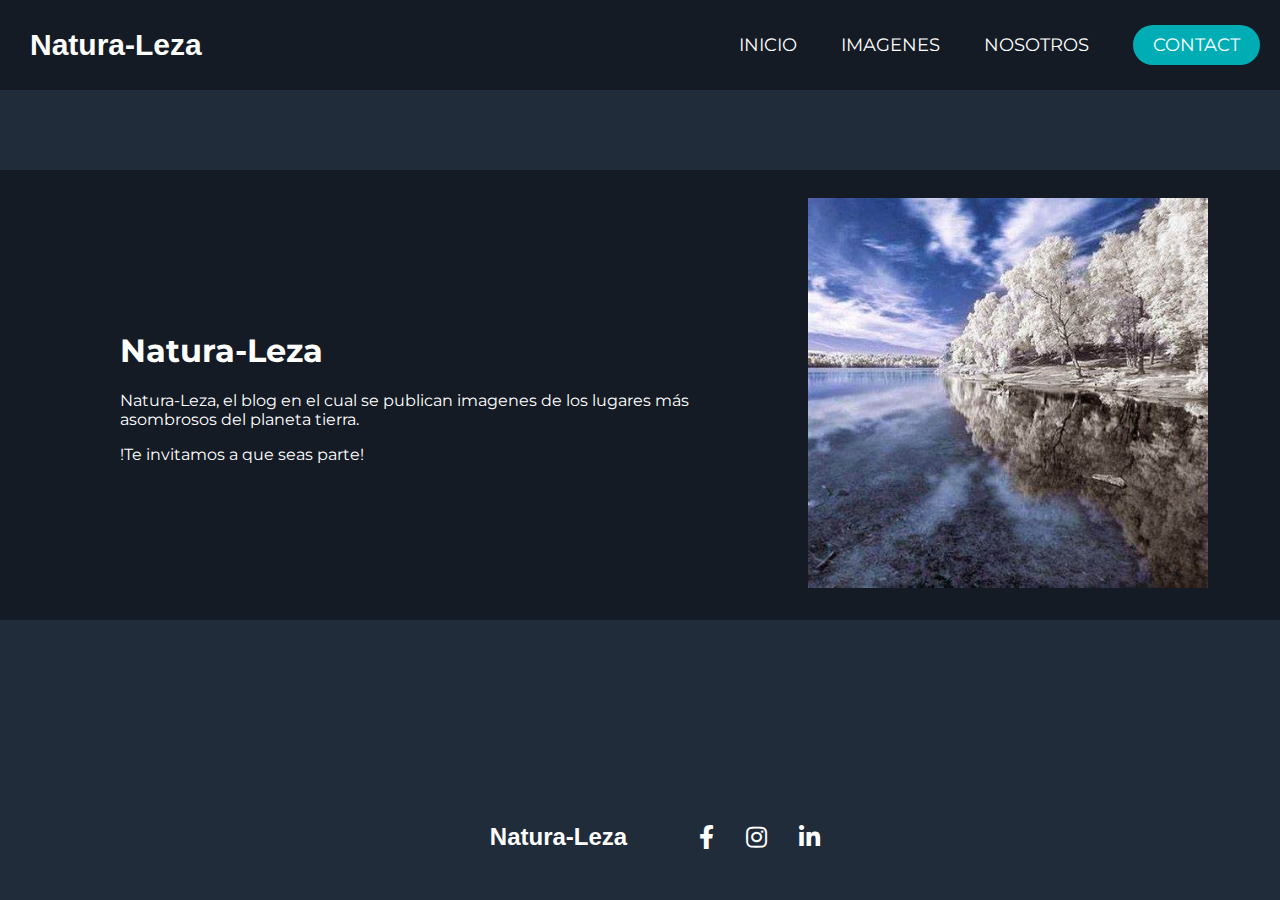
==== index.html @ 6285d3cc "Proyecto Personal primer guardado" ====
<!DOCTYPE html>
<html lang="en">
<head>
    <meta charset="UTF-8">
    <meta http-equiv="X-UA-Compatible" content="IE=edge">
    <meta name="viewport" content="width=device-width, initial-scale=1.0">
    <title>Document</title>
    <link rel="stylesheet" href="index.css">
    <link
      rel="stylesheet"
      href="https://cdnjs.cloudflare.com/ajax/libs/font-awesome/5.15.2/css/all.min.css"
    />
</head>
<body>
    <header>
        <nav class="main-nav">
          <input type="checkbox" id="check" />
          <label for="check" class="menu-btn">
            <i class="fas fa-bars"></i>
          </label>
          <a href="index.html" class="logo"> Natura-Leza </a>
          <ul class="navlinks">
            <li><a href="#">INICIO</a></li>
            <li><a href="#">IMAGENES</a></li>
            <li><a href="#">NOSOTROS</a></li>
            <li><a href="#" class="contact">Contact</a></li>
          </ul>
        </nav>
      </header>

      <main class="main">
          
         <div class="contenedor-p">
           <h1>Natura-Leza</h1>
           <p>Natura-Leza, el blog en el cual se publican imagenes de los lugares más asombrosos del planeta tierra.
           <p>!Te invitamos a que seas parte!</p> 
           </p>
          </div>
          <div class="contenedor-img">
            <img src="./img/img1.jpg" alt="imagen" class="img">
           </div>
      </main>

      <footer>
        <nav class="main-nav-footer">
          <a href="index.html" class="logo-footer"> Natura-Leza </a>
          <ul class="navlinks-footer">
            <li><a href="#"><i class="fab fa-facebook-f"></i></a></li>
            <li><a href="#"><i class="fab fa-instagram"></i></a></li>
            <li><a href="#"><i class="fab fa-linkedin-in"></i></a></li>
          </ul>
        </nav>
      </footer>
</body>
</html>
---- index.css ----
@import url("https://fonts.googleapis.com/css2?family=Montserrat:wght@500&display=swap");

@font-face {
  font-family: AstroSpace;
  src: url(/fonts/AstroSpace.ttf);
}

body {
  margin: 0;
  padding: 0;
  font-family: "Montserrat", sans-serif;
  background-color: #212c3b;
}

header {
  background-color: #141b25;
}

.main-nav {
  height: 90px;
}

.logo {
  color: white;
  line-height: 90px;
  font-size: 30px;
  font-weight: bold;
  text-decoration: none;
  margin-left: 30px;
  font-family: "AstroSpace", sans-serif;
}

.navlinks {
  list-style: none;
  float: right;
  line-height: 90px;
  margin: 0;
  padding: 0;
}

.navlinks li {
  display: inline-block;
  margin: 0px 20px;
}

.navlinks li a {
  color: white;
  text-decoration: none;
  font-size: 18px;
  transition: all 0.3s linear 0s;
  text-transform: uppercase;
}

.navlinks li a:hover {
  color: #7ebcb9;
  padding-bottom: 7px;
  border-bottom: 2px solid #7ebcb9;
}

li a.contact {
  background-color: #00adb5;
  padding: 9px 20px;
  border-radius: 50px;
  transition: all 0.3s ease 0s;
  border-bottom: none;
}

li a.contact:hover {
  background-color: #047e85;
  color: white;
  border-bottom: none;
}

#check {
  display: none;
}

.menu-btn {
  font-size: 25px;
  color: white;
  float: right;
  line-height: 90px;
  margin-right: 40px;
  display: none;
  cursor: pointer;
}

@media (max-width: 800px) {
  .navlinks {
    position: fixed;
    width: 100%;
    height: 100vh;
    text-align: center;
    transition: all 0.5s;
    right: -100%;
    background: #222831;
  }

  .navlinks li {
    display: block;
  }

  .navlinks li a {
    font-size: 20px;
  }

  .navlinks li a:hover {
    border-bottom: none;
  }

  .menu-btn {
    display: block;
  }

  #check:checked ~ .navlinks {
    right: 0;
  }
}

@media (max-width: 360px) {
  .logo {
    margin-left: 10px;
    font-size: 25px;
  }

  .menu-btn {
    margin-right: 10px;
    font-size: 25px;
  }

  .menu-btn:focus {
    color: blue;
  }
}

.main {
 display: flex;
 justify-content: center;
 align-items: center;
 background-color: white;
 width: 100%;
 height: 50vh;
 margin-top: 5rem;
 background-color: #141b25;
}

.contenedor-p {
 color: white;
 margin: 2rem;
 padding: 1rem;
 width: 50%;
 flex-wrap: wrap;
}

.contenedor-img {
    max-width: 100%;
}
  
@media (max-width: 1900px) {
               .img {
                   width: 400px;
               }
            }

@media (max-width: 800px) {
    body {
        background-color: white;
    }
    .main {
        display: flex;
        justify-content: center;
        align-items: center;
        background-color: white;
        width: 100%;
        height: 120vh;
        margin-top: 5rem;
        background-color: white;
        flex-wrap: wrap;
       }
       .contenedor-p {
        color: black;
        border: 3px solid black;
       }
       .img {
           width: 500px;
           
       }
    }       
            @media (max-width: 360px) {
                body {
                    background: white;
                }
        .main {
            display: flex;
            justify-content: center;
            align-items: center;
            width: 100%;
            height: 130vh;
            margin-top: 5rem;
            background-color: white;
            flex-wrap: wrap;
           }
           .contenedor-p {
            color: black;
           }
           .img {
               max-width: 300px;
           }
        }
    
        .main-nav-footer {
            width: 100%;
            height: 50px;
            display: flex;
            justify-content: center;
            align-items: center;
            margin-top: 6rem;
            padding-top: 6rem;
        }

        .navlinks-footer {
            display: flex;
            justify-content: center;
            align-items: center;
        }

        .navlinks-footer li {
            display: block;
          }
        
          .navlinks-footer li a {
            font-size: 1.5rem;
            text-decoration: none;
            color: white;
            margin-left: 2rem;
          }
        
          .navlinks-footer li a:hover {
            border-bottom: none;
          }
        
          .menu-btn-footer {
            display: block;
          }

          .logo-footer {
            color: white;
            line-height: 90px;
            font-size: 30px;
            font-weight: bold;
            text-decoration: none;
            margin-left: 30px;
            font-family: "AstroSpace", sans-serif;
            font-size: 1.5rem;
          }

          .navlinks-footer li a:hover {
            color: #7ebcb9;
            padding-bottom: 7px;
            border-bottom: 2px solid #7ebcb9;
          }

          @media (max-width: 360px) {
            .navlinks-footer li a {
                color: black;
                font-size: 0.9rem;
            }
            .logo-footer {
                color: black;
            }
          }
          @media (max-width: 800px) {
            .navlinks-footer li a {
                color: black;
            }
            .logo-footer {
                color: black;
            }
          }
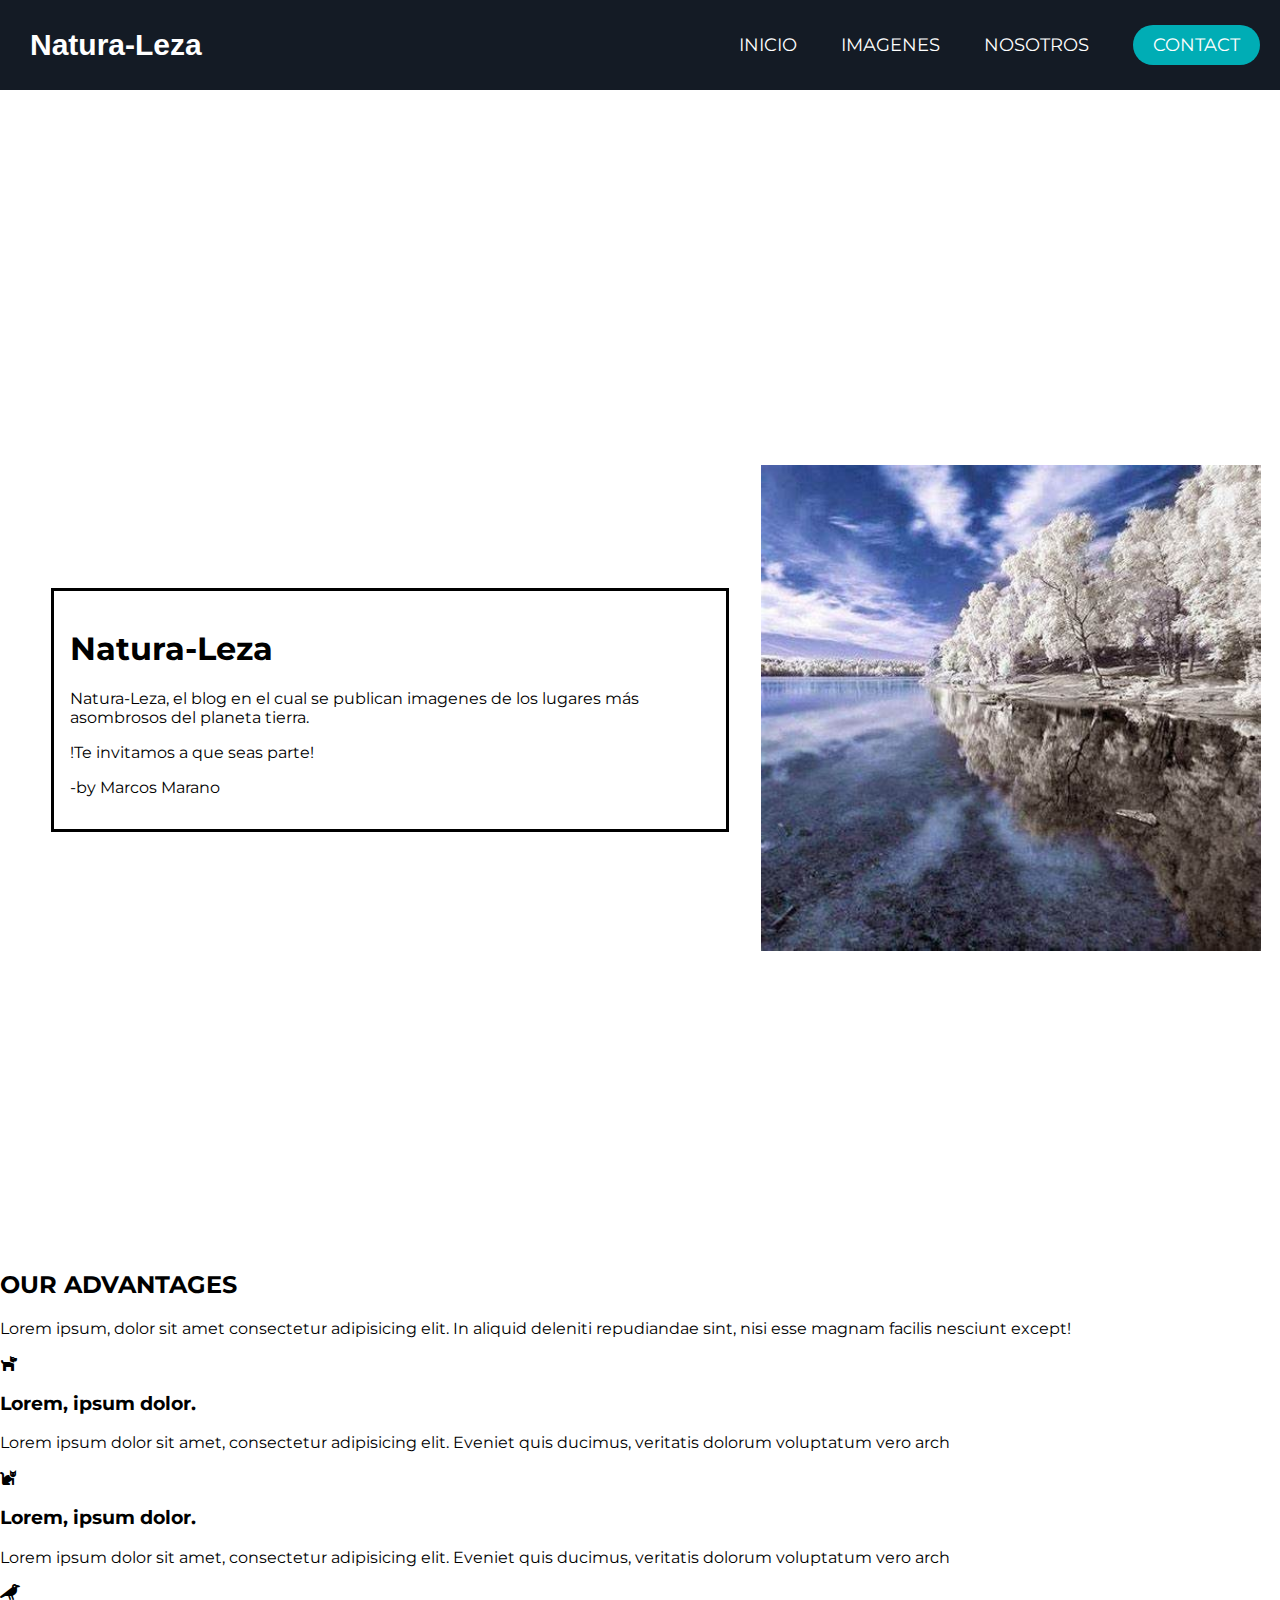
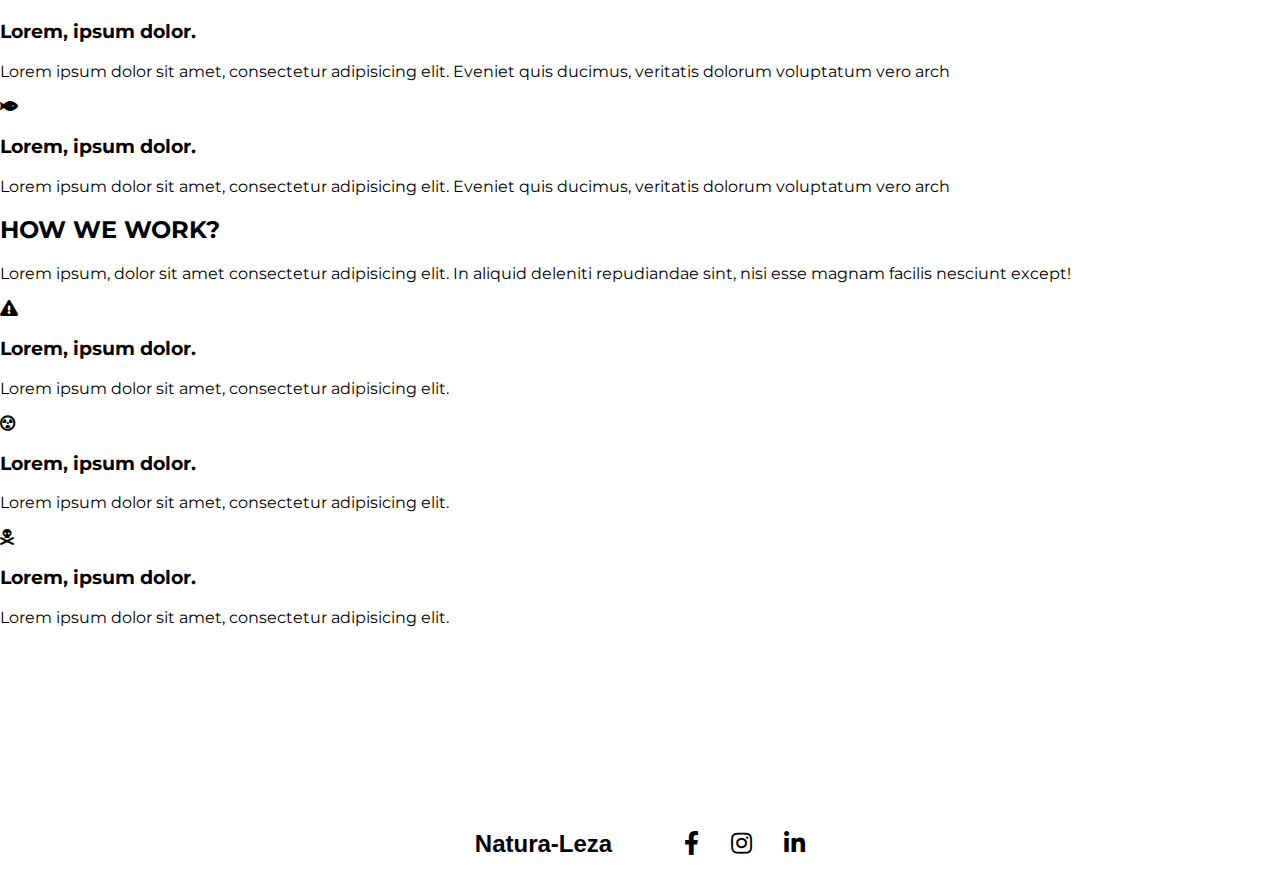
==== commit deed3923: "Nuevas secciones pagina principal (TODO CON TEXTO TEMPORAL)" ====
--- a/index.html
+++ b/index.html
@@ -4,7 +4,7 @@
     <meta charset="UTF-8">
     <meta http-equiv="X-UA-Compatible" content="IE=edge">
     <meta name="viewport" content="width=device-width, initial-scale=1.0">
-    <title>Document</title>
+    <title>Natura-Leza</title>
     <link rel="stylesheet" href="index.css">
     <link
       rel="stylesheet"
@@ -20,8 +20,8 @@
           </label>
           <a href="index.html" class="logo"> Natura-Leza </a>
           <ul class="navlinks">
-            <li><a href="#">INICIO</a></li>
-            <li><a href="#">IMAGENES</a></li>
+            <li><a href="index.html">INICIO</a></li>
+            <li><a href="imagenes.html">IMAGENES</a></li>
             <li><a href="#">NOSOTROS</a></li>
             <li><a href="#" class="contact">Contact</a></li>
           </ul>
@@ -32,14 +32,71 @@
           
          <div class="contenedor-p">
            <h1>Natura-Leza</h1>
-           <p>Natura-Leza, el blog en el cual se publican imagenes de los lugares más asombrosos del planeta tierra.
+           <p>Natura-Leza, el blog en el cual se publican imagenes de los lugares más asombrosos del planeta tierra.</p>
            <p>!Te invitamos a que seas parte!</p> 
-           </p>
+           <p class="p-by">-by Marcos Marano</p>
           </div>
           <div class="contenedor-img">
             <img src="./img/img1.jpg" alt="imagen" class="img">
            </div>
       </main>
+
+      <section class="section">
+           <div class="section-titulo">
+             <h2>OUR ADVANTAGES</h2>
+             <p>Lorem ipsum, dolor sit amet consectetur adipisicing elit. In aliquid deleniti repudiandae sint, nisi esse magnam facilis nesciunt except!</p>
+           </div>
+           <div class="section-lista">
+               
+               <div class="section-div">
+                <i class="fas fa-dog"></i>
+                <h3>Lorem, ipsum dolor.</h3>
+               <p>Lorem ipsum dolor sit amet, consectetur adipisicing elit. Eveniet quis ducimus, veritatis dolorum voluptatum vero arch</p>
+               </div>
+               <div class="section-div">
+                <i class="fas fa-cat"></i>
+               <h3>Lorem, ipsum dolor.</h3>
+              <p>Lorem ipsum dolor sit amet, consectetur adipisicing elit. Eveniet quis ducimus, veritatis dolorum voluptatum vero arch</p>
+            </div>
+              <div class="section-div">
+                <i class="fas fa-crow"></i>
+              <h3>Lorem, ipsum dolor.</h3>
+              <p>Lorem ipsum dolor sit amet, consectetur adipisicing elit. Eveniet quis ducimus, veritatis dolorum voluptatum vero arch</p>
+              </div>
+              <div class="section-div">
+                <i class="fas fa-fish"></i>
+              <h3>Lorem, ipsum dolor.</h3>
+              <p>Lorem ipsum dolor sit amet, consectetur adipisicing elit. Eveniet quis ducimus, veritatis dolorum voluptatum vero arch</p>
+            </div>
+             
+           </div>
+      </section>
+
+      <section class="section">
+        <div class="section-titulo">
+          <h2>HOW WE WORK?</h2>
+          <p>Lorem ipsum, dolor sit amet consectetur adipisicing elit. In aliquid deleniti repudiandae sint, nisi esse magnam facilis nesciunt except!</p>
+        </div>
+        <div class="section-lista">
+            
+            <div class="section-div">
+              <i class="fas fa-exclamation-triangle "></i>
+             <h3>Lorem, ipsum dolor.</h3>
+            <p>Lorem ipsum dolor sit amet, consectetur adipisicing elit. </p>
+            </div>
+            <div class="section-div">
+              <i class="fas fa-radiation-alt "></i>
+            <h3>Lorem, ipsum dolor.</h3>
+           <p>Lorem ipsum dolor sit amet, consectetur adipisicing elit. </p>
+         </div>
+           <div class="section-div">
+            <i class="fas fa-skull-crossbones "></i>
+           <h3>Lorem, ipsum dolor.</h3>
+           <p>Lorem ipsum dolor sit amet, consectetur adipisicing elit. </p>
+           </div>
+          
+        </div>
+   </section>
 
       <footer>
         <nav class="main-nav-footer">
--- a/index.css
+++ b/index.css
@@ -162,7 +162,7 @@
                }
             }
 
-@media (max-width: 800px) {
+@media (max-width: 1900px) {
     body {
         background-color: white;
     }
@@ -170,7 +170,7 @@
         display: flex;
         justify-content: center;
         align-items: center;
-        background-color: white;
+        
         width: 100%;
         height: 120vh;
         margin-top: 5rem;
@@ -186,7 +186,7 @@
            
        }
     }       
-            @media (max-width: 360px) {
+            @media (max-width: 450px) {
                 body {
                     background: white;
                 }
@@ -249,7 +249,6 @@
             font-size: 30px;
             font-weight: bold;
             text-decoration: none;
-            margin-left: 30px;
             font-family: "AstroSpace", sans-serif;
             font-size: 1.5rem;
           }
@@ -260,7 +259,7 @@
             border-bottom: 2px solid #7ebcb9;
           }
 
-          @media (max-width: 360px) {
+          @media (max-width: 450px) {
             .navlinks-footer li a {
                 color: black;
                 font-size: 0.9rem;
@@ -269,7 +268,7 @@
                 color: black;
             }
           }
-          @media (max-width: 800px) {
+          @media (max-width: 1900px) {
             .navlinks-footer li a {
                 color: black;
             }
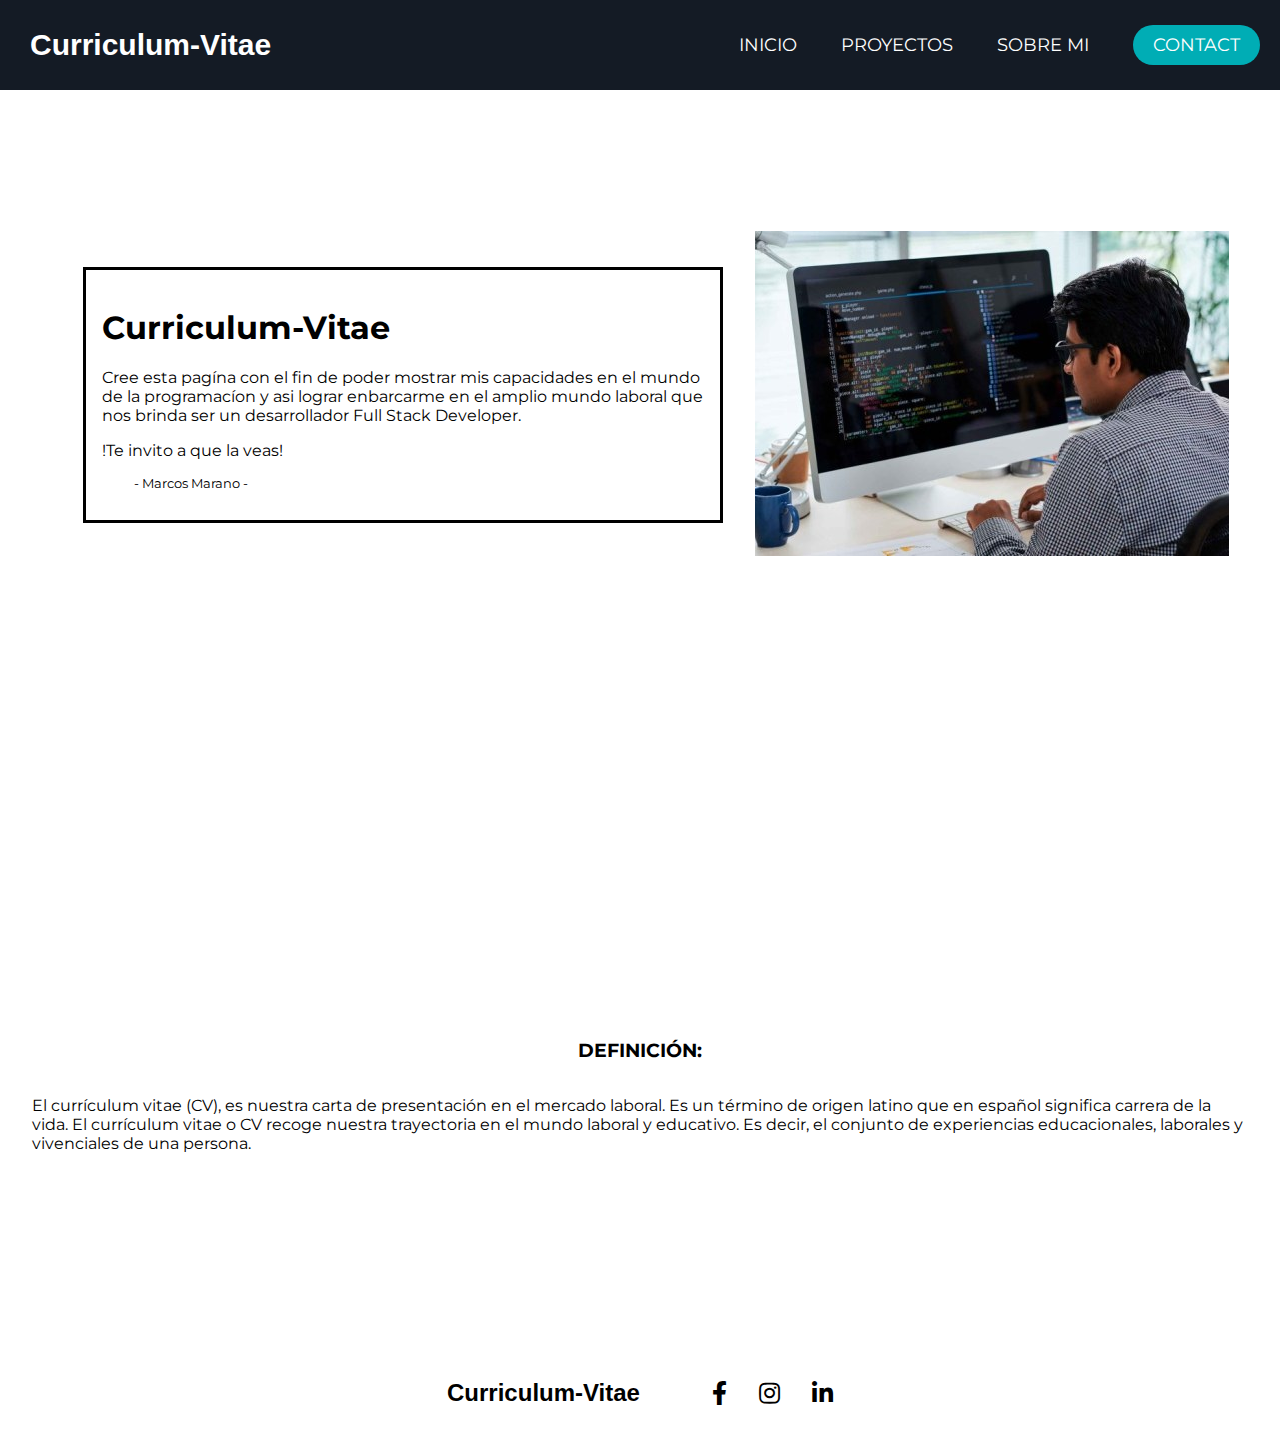
==== commit ad6942e6: "NUEVAS MODIFICACIONES" ====
--- a/index.html
+++ b/index.html
@@ -4,7 +4,7 @@
     <meta charset="UTF-8">
     <meta http-equiv="X-UA-Compatible" content="IE=edge">
     <meta name="viewport" content="width=device-width, initial-scale=1.0">
-    <title>Natura-Leza</title>
+    <title>Curriculum-Vitae</title>
     <link rel="stylesheet" href="index.css">
     <link
       rel="stylesheet"
@@ -18,89 +18,42 @@
           <label for="check" class="menu-btn">
             <i class="fas fa-bars"></i>
           </label>
-          <a href="index.html" class="logo"> Natura-Leza </a>
+          <a href="index.html" class="logo"> Curriculum-Vitae </a>
           <ul class="navlinks">
             <li><a href="index.html">INICIO</a></li>
-            <li><a href="imagenes.html">IMAGENES</a></li>
-            <li><a href="#">NOSOTROS</a></li>
+            <li><a href="#">PROYECTOS</a></li>
+            <li><a href="SobreMi.html">SOBRE MI</a></li>
             <li><a href="#" class="contact">Contact</a></li>
           </ul>
         </nav>
       </header>
 
-      <main class="main">
+      
+          <main class="main">
+            <div class="contenedor-p">
+              <h1>Curriculum-Vitae</h1>
+              <p>Cree esta pagína con el fin de poder mostrar mis capacidades en el mundo de la programacíon y asi lograr enbarcarme en el amplio mundo laboral que nos brinda ser un desarrollador Full Stack Developer.</p>
+              <p>!Te invito a que la veas!</p> 
+              <p class="p-by">- Marcos Marano -</p>
+             </div>
+             
+             <div class="contenedor-img">
+               <img src="img/img.jpg" alt="imagen" class="img">
+              </div>
+              
+          </main>
+          <section class="section-infocv">
+            <h3>DEFINICIÓN:</h3>
+            <div class="section-infocv-p">
+              <p>El currículum vitae (CV), es nuestra carta de presentación en el mercado laboral. Es un término de origen latino que en español significa carrera de la vida. El currículum vitae o CV recoge nuestra trayectoria en el mundo laboral y educativo. Es decir, el conjunto de experiencias educacionales, laborales y vivenciales de una persona.</p>
+            </div>
+          </section>
           
-         <div class="contenedor-p">
-           <h1>Natura-Leza</h1>
-           <p>Natura-Leza, el blog en el cual se publican imagenes de los lugares más asombrosos del planeta tierra.</p>
-           <p>!Te invitamos a que seas parte!</p> 
-           <p class="p-by">-by Marcos Marano</p>
-          </div>
-          <div class="contenedor-img">
-            <img src="./img/img1.jpg" alt="imagen" class="img">
-           </div>
-      </main>
-
-      <section class="section">
-           <div class="section-titulo">
-             <h2>OUR ADVANTAGES</h2>
-             <p>Lorem ipsum, dolor sit amet consectetur adipisicing elit. In aliquid deleniti repudiandae sint, nisi esse magnam facilis nesciunt except!</p>
-           </div>
-           <div class="section-lista">
-               
-               <div class="section-div">
-                <i class="fas fa-dog"></i>
-                <h3>Lorem, ipsum dolor.</h3>
-               <p>Lorem ipsum dolor sit amet, consectetur adipisicing elit. Eveniet quis ducimus, veritatis dolorum voluptatum vero arch</p>
-               </div>
-               <div class="section-div">
-                <i class="fas fa-cat"></i>
-               <h3>Lorem, ipsum dolor.</h3>
-              <p>Lorem ipsum dolor sit amet, consectetur adipisicing elit. Eveniet quis ducimus, veritatis dolorum voluptatum vero arch</p>
-            </div>
-              <div class="section-div">
-                <i class="fas fa-crow"></i>
-              <h3>Lorem, ipsum dolor.</h3>
-              <p>Lorem ipsum dolor sit amet, consectetur adipisicing elit. Eveniet quis ducimus, veritatis dolorum voluptatum vero arch</p>
-              </div>
-              <div class="section-div">
-                <i class="fas fa-fish"></i>
-              <h3>Lorem, ipsum dolor.</h3>
-              <p>Lorem ipsum dolor sit amet, consectetur adipisicing elit. Eveniet quis ducimus, veritatis dolorum voluptatum vero arch</p>
-            </div>
-             
-           </div>
-      </section>
-
-      <section class="section">
-        <div class="section-titulo">
-          <h2>HOW WE WORK?</h2>
-          <p>Lorem ipsum, dolor sit amet consectetur adipisicing elit. In aliquid deleniti repudiandae sint, nisi esse magnam facilis nesciunt except!</p>
-        </div>
-        <div class="section-lista">
-            
-            <div class="section-div">
-              <i class="fas fa-exclamation-triangle "></i>
-             <h3>Lorem, ipsum dolor.</h3>
-            <p>Lorem ipsum dolor sit amet, consectetur adipisicing elit. </p>
-            </div>
-            <div class="section-div">
-              <i class="fas fa-radiation-alt "></i>
-            <h3>Lorem, ipsum dolor.</h3>
-           <p>Lorem ipsum dolor sit amet, consectetur adipisicing elit. </p>
-         </div>
-           <div class="section-div">
-            <i class="fas fa-skull-crossbones "></i>
-           <h3>Lorem, ipsum dolor.</h3>
-           <p>Lorem ipsum dolor sit amet, consectetur adipisicing elit. </p>
-           </div>
           
-        </div>
-   </section>
 
       <footer>
         <nav class="main-nav-footer">
-          <a href="index.html" class="logo-footer"> Natura-Leza </a>
+          <a href="index.html" class="logo-footer"> Curriculum-Vitae </a>
           <ul class="navlinks-footer">
             <li><a href="#"><i class="fab fa-facebook-f"></i></a></li>
             <li><a href="#"><i class="fab fa-instagram"></i></a></li>
--- a/index.css
+++ b/index.css
@@ -3,6 +3,10 @@
 @font-face {
   font-family: AstroSpace;
   src: url(/fonts/AstroSpace.ttf);
+}
+
+* {
+    box-sizing: border-box;
 }
 
 body {
@@ -11,7 +15,7 @@
   font-family: "Montserrat", sans-serif;
   background-color: #212c3b;
 }
-
+/* HEADER */
 header {
   background-color: #141b25;
 }
@@ -85,7 +89,7 @@
   cursor: pointer;
 }
 
-@media (max-width: 800px) {
+@media (max-width: 900px) {
   .navlinks {
     position: fixed;
     width: 100%;
@@ -93,7 +97,7 @@
     text-align: center;
     transition: all 0.5s;
     right: -100%;
-    background: #222831;
+    background: #0c0c0c;
   }
 
   .navlinks li {
@@ -110,6 +114,7 @@
 
   .menu-btn {
     display: block;
+    
   }
 
   #check:checked ~ .navlinks {
@@ -117,7 +122,7 @@
   }
 }
 
-@media (max-width: 360px) {
+@media (max-width: 400px) {
   .logo {
     margin-left: 10px;
     font-size: 25px;
@@ -132,6 +137,8 @@
     color: blue;
   }
 }
+
+ /* MAIN INDEX.HTML */
 
 .main {
  display: flex;
@@ -152,17 +159,20 @@
  flex-wrap: wrap;
 }
 
+.contenedor-texto {
+  display: flex;
+  flex-direction: column;
+  align-items: center;
+  justify-content: center;
+  color: white;
+}
+
 .contenedor-img {
     max-width: 100%;
 }
-  
-@media (max-width: 1900px) {
-               .img {
-                   width: 400px;
-               }
-            }
-
-@media (max-width: 1900px) {
+
+
+@media (max-width: 1500px) {
     body {
         background-color: white;
     }
@@ -170,10 +180,7 @@
         display: flex;
         justify-content: center;
         align-items: center;
-        
         width: 100%;
-        height: 120vh;
-        margin-top: 5rem;
         background-color: white;
         flex-wrap: wrap;
        }
@@ -181,9 +188,9 @@
         color: black;
         border: 3px solid black;
        }
-       .img {
-           width: 500px;
-           
+       .p-by {
+           margin-left: 2rem;
+           font-size: 0.8rem;
        }
     }       
             @media (max-width: 450px) {
@@ -202,12 +209,16 @@
            }
            .contenedor-p {
             color: black;
+            width: 150%;
            }
            .img {
-               max-width: 300px;
+               max-width: 350px;
+               margin-bottom: none;
            }
         }
-    
+
+         /* FOOTER */
+
         .main-nav-footer {
             width: 100%;
             height: 50px;
@@ -259,7 +270,15 @@
             border-bottom: 2px solid #7ebcb9;
           }
 
+
           @media (max-width: 450px) {
+            .main-nav-footer {
+              width: 100%;
+              height: 50px;
+              display: flex;
+              justify-content: center;
+              align-items: center;
+          }
             .navlinks-footer li a {
                 color: black;
                 font-size: 0.9rem;
@@ -268,7 +287,8 @@
                 color: black;
             }
           }
-          @media (max-width: 1900px) {
+          
+          @media (max-width: 1500px) {
             .navlinks-footer li a {
                 color: black;
             }
@@ -276,5 +296,247 @@
                 color: black;
             }
           }
-
-   +           
+          .div-pagprincipal{
+            display: flex;
+            justify-content: center;
+            align-items: center;
+            margin: 2rem;
+          }
+          .btn-pagprincipal {
+            width: 6rem;
+            height: 6rem;
+            border-radius: 100%;
+            margin-right: 2rem;
+            box-shadow: 2px 2px 2px black;
+            cursor: pointer;
+          }
+          .btn-pagprincipal:hover {
+            width: 7rem;
+            height: 7rem;
+          }
+
+          .btn-pagprincipal i {
+            font-size: 2rem;
+          }
+          .btn-pagprincipal i:hover {
+            font-size: 3rem;
+          }
+          
+
+          /* SECTIONS */
+
+          .section {
+            color: white;
+            margin-top: 2rem;
+          }
+           
+           .section-titulo {
+             display: flex;
+             flex-direction: column;
+             justify-content: center;
+             align-items: center;
+           }
+
+          .section-lista {
+            display: flex;
+            justify-content: center;
+            align-items: center;
+            margin: 2rem;
+            padding: 2rem;
+          }
+
+          .section-div {
+            display: flex;
+            flex-direction: column;
+            align-items: center;
+            justify-content: center;
+          }
+
+          .section-div i {
+            font-size: 2.5rem;
+          }
+          .section-div i:hover {
+            font-size: 3rem;
+            color: #047e85 ;
+          }
+
+          .section-p {
+            padding: 2rem;
+          }
+
+          @media (max-width: 1850px) {
+            
+            .section {
+              color: white;
+              background-color: white;
+            }
+            .section-titulo {
+              color: white;
+            }
+          }
+          @media (max-width: 1800px) {
+            .section {
+              color: black;
+            }
+            .section-titulo {
+              color: black;
+            }
+          }
+
+          @media (max-width: 768px) {
+            .section {
+              color: black;
+            }
+            .section-div {
+              padding-bottom: 2rem;
+              padding-right: 2rem;
+            }
+            
+
+          }
+
+          
+          @media (max-width: 900px) {
+            .section {
+              padding-top: 3rem;
+            }
+            .section-lista {
+              display: flex;
+              justify-content: center;
+              align-items: center;
+              flex-wrap: wrap;
+              padding: 2rem;
+            }
+            .section-div {
+              padding-bottom: 2rem;
+            }
+            
+            .section-titulo {
+             padding: 2rem;
+            }
+            .section-p {
+              padding: none;
+            }
+          }
+          @media (max-width:450px) {
+            .section-div {
+              display: flex;
+              align-items: center;
+              justify-content: center;
+              
+            }
+          }
+
+          /* BUTTON */
+
+          .section-btn {
+            display: flex;
+            justify-content: space-around;
+            align-items: center;
+          }
+
+          .btn-1 {
+            width: 5rem;
+            height: 5rem;
+            border-radius: 100%;
+            margin-right: 2rem;
+            box-shadow: 2px 2px 2px black;
+            cursor: pointer;
+          }
+          .btn-1:hover{
+            width: 5.5rem;
+            height: 5.5rem;
+            background-color: red;
+          }
+
+          .btn-1 i {
+            font-size: 3rem;
+          }
+
+          .btn-2 {
+            width: 5rem;
+            height: 2.5rem;
+            border-radius: 7%;
+            margin-right: 2rem;
+            box-shadow: 2px 2px 2px black;
+            cursor: pointer;
+            font-size: 1rem;
+            color: black;
+          }
+
+          .btn-2:hover {
+            width: 5.5rem;
+            height: 3rem;
+            font-size: 1.1rem;
+            background-color: #047e85;
+            color: white;
+          } 
+
+          .btn-3 {
+            border: 2px solid transparent;
+            background-color: transparent;
+            font-size: 1.5rem;
+            color: white;
+          }
+
+          .btn-3:hover {
+            font-size: 2rem;
+          } 
+
+          @media (min-width: 450px) and (max-width: 1800px) {
+            .btn-3 {
+              color: black;
+            }
+          }
+
+          /* INFO ¿QUE ES EL CV */
+
+          .section-infocv {
+            width: 100%;
+            display: flex;
+            flex-direction: column;
+            justify-content: center;
+            align-items: center;
+            margin-top: 2rem;
+            padding: 5rem 20rem 0 20rem;
+            color: white;
+          }
+
+          @media (max-width: 450px) {
+            .section-infocv {
+              color: black;
+              padding: 5rem;
+            }
+            
+          }
+
+          @media (max-width: 1500px) {
+            .section-infocv {
+              color: black;
+              padding: 2rem;
+            }
+            
+          }
+
+          @media (min-width: 400px)   {
+            .section-infocv {
+              color: black;
+              margin-top: 5rem;
+              padding-top: 20rem;
+            }
+            
+          }
+
+          @media (min-width: 1500px)  {
+            .section-infocv {
+              color: white;
+              margin
+            }
+            
+          }
+
+
+          
+
+          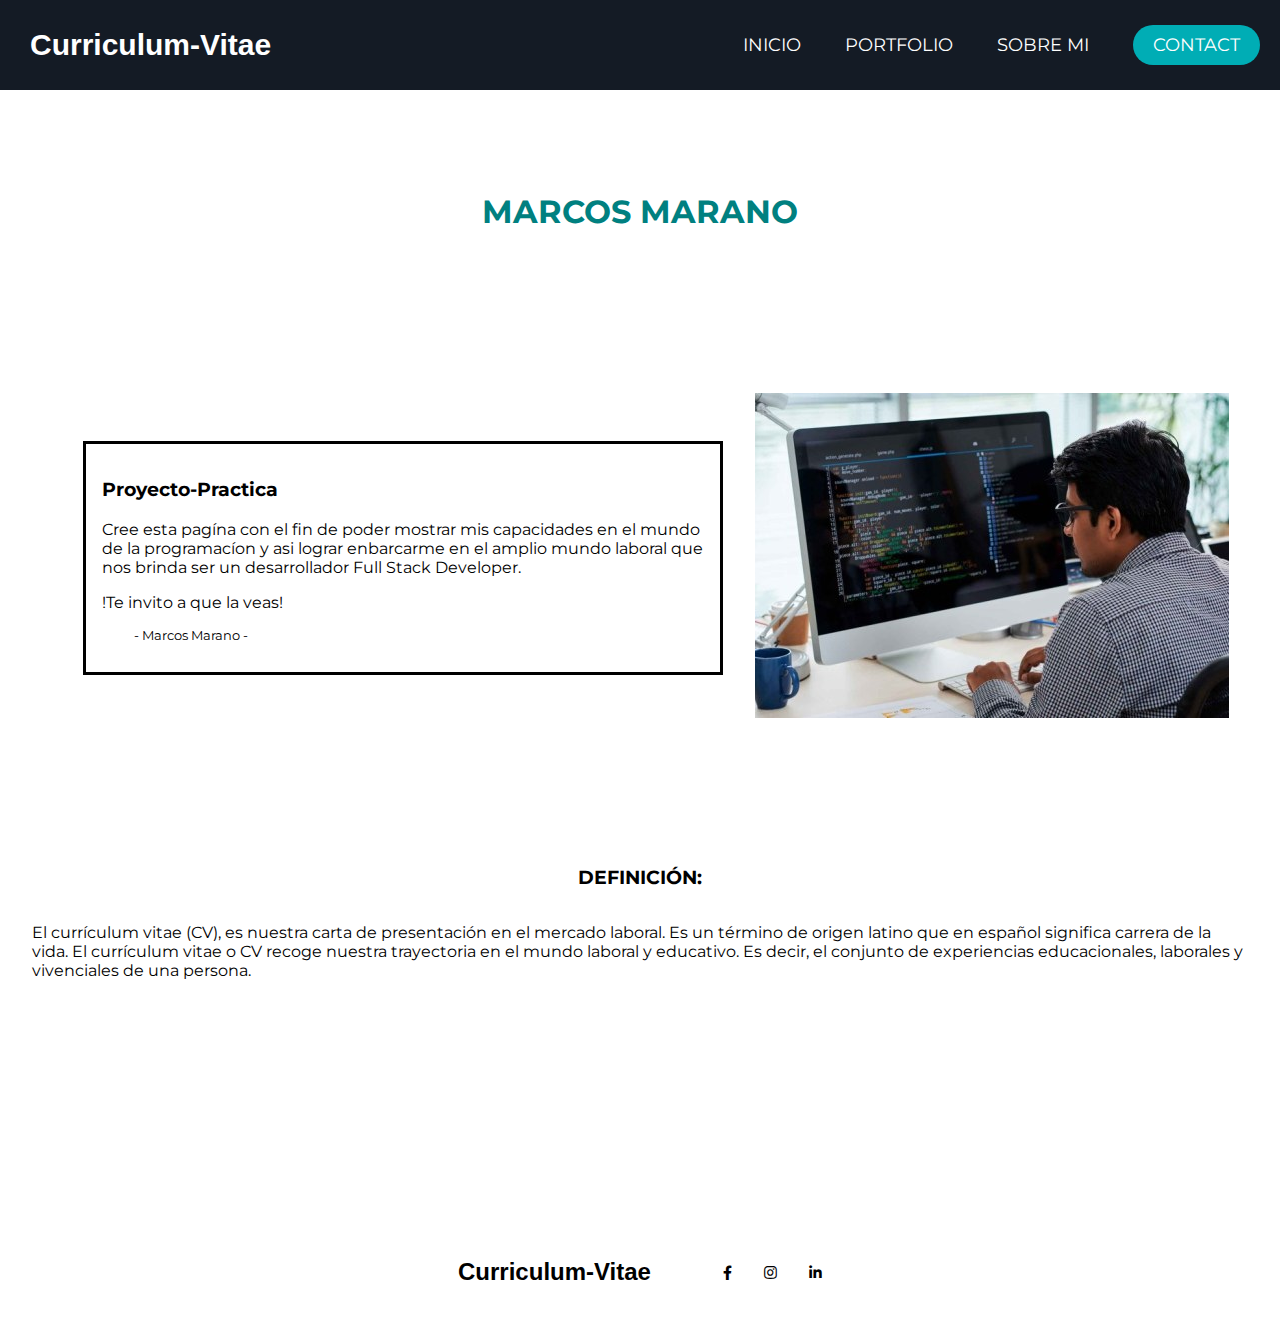
==== commit 5eb35ed8: "Pagina contacto y proyectos agregada (falta SOBREMI)" ====
--- a/index.html
+++ b/index.html
@@ -1,5 +1,5 @@
 <!DOCTYPE html>
-<html lang="en">
+<html lang="es">
 <head>
     <meta charset="UTF-8">
     <meta http-equiv="X-UA-Compatible" content="IE=edge">
@@ -21,17 +21,24 @@
           <a href="index.html" class="logo"> Curriculum-Vitae </a>
           <ul class="navlinks">
             <li><a href="index.html">INICIO</a></li>
-            <li><a href="#">PROYECTOS</a></li>
+            <li><a href="Proyectos.html">PORTFOLIO</a></li>
             <li><a href="SobreMi.html">SOBRE MI</a></li>
-            <li><a href="#" class="contact">Contact</a></li>
+            <li><a href="contacto.html" class="contact">Contact</a></li>
           </ul>
         </nav>
       </header>
-
+      
+      <div class="contenedor--titulo">
+        <div class="contenedor-titulo"> 
+         <h1>MARCOS MARANO</h1>
+      </div>
+            
+      </div>
+      
       
           <main class="main">
             <div class="contenedor-p">
-              <h1>Curriculum-Vitae</h1>
+              <h3>Proyecto-Practica</h3>
               <p>Cree esta pagína con el fin de poder mostrar mis capacidades en el mundo de la programacíon y asi lograr enbarcarme en el amplio mundo laboral que nos brinda ser un desarrollador Full Stack Developer.</p>
               <p>!Te invito a que la veas!</p> 
               <p class="p-by">- Marcos Marano -</p>
--- a/index.css
+++ b/index.css
@@ -1,3 +1,5 @@
+
+
 @import url("https://fonts.googleapis.com/css2?family=Montserrat:wght@500&display=swap");
 
 @font-face {
@@ -13,8 +15,38 @@
   margin: 0;
   padding: 0;
   font-family: "Montserrat", sans-serif;
-  background-color: #212c3b;
-}
+  
+}
+/* TITULO */
+
+.contenedor--titulo{
+  width: 100%;
+  display: flex;
+  justify-content: center;
+}
+.contenedor-titulo {
+  width: 20%;
+  height: 10%;
+  display: flex;
+  justify-content: center;
+  align-items: center;
+  margin-top: 5rem;
+  color: teal;
+  border: 2px solid black;
+}
+@media (max-width: 1600px){
+  .contenedor-titulo {
+    border: none;
+    width: 60%;
+  }
+}
+@media (max-width: 500px) {
+  .contenedor-titulo {
+    font-size: 10px;
+  }
+}
+
+
 /* HEADER */
 header {
   background-color: #141b25;
@@ -173,6 +205,9 @@
 
 
 @media (max-width: 1500px) {
+  .logo-footer {
+    color: black;
+  }
     body {
         background-color: white;
     }
@@ -221,13 +256,54 @@
 
         .main-nav-footer {
             width: 100%;
-            height: 50px;
+            height: 200px;
             display: flex;
             justify-content: center;
             align-items: center;
             margin-top: 6rem;
             padding-top: 6rem;
         }
+
+        @media (max-width: 700px) and (min-width:600px) {
+          .main-nav-footer{
+            width: 100%;
+            height: 200px;
+            display: flex;
+            justify-content: center;
+            align-items: center;
+            margin-top: 70rem;
+            padding-top: 6rem;
+        }
+        }
+        /* FOOTER PRINCIPAL Y CONTACTO */
+        @media (max-width: 450px) {
+          .main-nav-footer{
+           width: 100%;
+           height: 200px;
+           display: flex;
+           justify-content: center;
+           align-items: center;
+           margin-top: 6rem;
+           padding-top: 6rem;
+       }
+       }
+
+        /* */
+
+        
+        /* FOOTER PROYECTOS */
+        @media (max-width: 500px) {
+           .main-nav-footer-proyectos{
+            width: 100%;
+            height: 200px;
+            display: flex;
+            justify-content: center;
+            align-items: center;
+            margin-top: 90rem;
+            padding-top: 6rem;
+        }
+        }
+       /**/
 
         .navlinks-footer {
             display: flex;
@@ -242,7 +318,7 @@
           .navlinks-footer li a {
             font-size: 1.5rem;
             text-decoration: none;
-            color: white;
+            color: black;
             margin-left: 2rem;
           }
         
@@ -255,7 +331,7 @@
           }
 
           .logo-footer {
-            color: white;
+            color: black;
             line-height: 90px;
             font-size: 30px;
             font-weight: bold;
@@ -271,13 +347,13 @@
           }
 
 
-          @media (max-width: 450px) {
+          @media (max-width: 1500px) {
             .main-nav-footer {
               width: 100%;
-              height: 50px;
               display: flex;
               justify-content: center;
               align-items: center;
+              background-color: white;
           }
             .navlinks-footer li a {
                 color: black;
@@ -288,46 +364,11 @@
             }
           }
           
-          @media (max-width: 1500px) {
-            .navlinks-footer li a {
-                color: black;
-            }
-            .logo-footer {
-                color: black;
-            }
-          }
-           
-          .div-pagprincipal{
-            display: flex;
-            justify-content: center;
-            align-items: center;
-            margin: 2rem;
-          }
-          .btn-pagprincipal {
-            width: 6rem;
-            height: 6rem;
-            border-radius: 100%;
-            margin-right: 2rem;
-            box-shadow: 2px 2px 2px black;
-            cursor: pointer;
-          }
-          .btn-pagprincipal:hover {
-            width: 7rem;
-            height: 7rem;
-          }
-
-          .btn-pagprincipal i {
-            font-size: 2rem;
-          }
-          .btn-pagprincipal i:hover {
-            font-size: 3rem;
-          }
-          
 
           /* SECTIONS */
 
           .section {
-            color: white;
+            color: black;
             margin-top: 2rem;
           }
            
@@ -484,9 +525,10 @@
             font-size: 2rem;
           } 
 
-          @media (min-width: 450px) and (max-width: 1800px) {
+          @media (min-width: 400px) and (max-width: 1800px) {
             .btn-3 {
               color: black;
+              
             }
           }
 
@@ -500,8 +542,10 @@
             align-items: center;
             margin-top: 2rem;
             padding: 5rem 20rem 0 20rem;
-            color: white;
-          }
+            color: black;
+          }
+
+          
 
           @media (max-width: 450px) {
             .section-infocv {
@@ -519,7 +563,7 @@
             
           }
 
-          @media (min-width: 400px)   {
+          @media (min-width: 400px) and (max-width: 1000px)  {
             .section-infocv {
               color: black;
               margin-top: 5rem;
@@ -530,13 +574,199 @@
 
           @media (min-width: 1500px)  {
             .section-infocv {
-              color: white;
+              color: black;
               margin
             }
             
           }
-
-
           
+          /* PORTFOLIO */
+
+          .main-proyectos {
+            
+              display: flex;
+              justify-content: center;
+              align-items: center;
+              background-color: white;
+              width: 100%;
+              height: 100vh;
+              margin-top: 5rem;
+              background-color: #141b25;
+             }
+             
+
+          .contenedor--proyectos {
+            display: flex;
+            flex-direction: column;
+            align-items: center;
+            justify-content: center;
+            color: white;
+            margin-top: 2rem;
+          }
+
+          .contenedor-proyectos-img {
+            display: flex;
+            margin: 0;
+            padding: 0;
+          }
+
+          .proyecto {
+            display: flex;
+            flex-direction: column;
+            align-items: center;
+            justify-content: center;
+            margin: 2rem;
+            transition: 2s;
+          }
+          .proyecto h3:hover {
+            color: #047e85;
+            border-bottom: 1px solid #047e85;
+          }
+          .btn-proyecto {
+            width: 80%;
+            height: 30px;
+            margin-top: 1.5rem;
+            letter-spacing: 0.1rem;
+            color: white;
+            background-color: transparent;
+            border: 2px solid white;
+            cursor: pointer;
+          }
+          .btn-proyecto:hover {
+            width: 85%;
+            height: 35px;
+          }
+          
+          .btn-proyecto a {
+            color: inherit;
+            text-decoration: none;
+          }
+          
+          .contenedor-proyectos-texto {
+             display: flex;
+             flex-direction: column;
+             justify-content: center;
+             align-items: center;
+             padding: 5rem;
+          }
+          
+         
+
+          @media (max-width: 1600px) {
+            .main-proyectos {
+                background-color: white;
+                flex-wrap: wrap;
+               }
+               .contenedor--proyectos {
+                 color: black;
+               }
+               .contenedor--proyectos p {
+                 padding: 3rem;
+                 
+               }
+               .contenedor-proyectos-img {
+                 width: 70%;
+                 flex-wrap: wrap;
+                 border-bottom: 2px solid black;
+                 border-top: 2px solid black;
+                 
+               }
+               .btn-proyecto {       
+                color: black;             
+                border: 2px solid black;
+              }
+              .btn-proyecto:hover {
+               color: #00adb5;
+               border: 2px solid #00adb5;
+              }
+          .contenedor-proyectos-texto {
+            width: 100%;
+                padding:  1rem 0;
+              }
+              .contenedor-proyectos-texto h3 {
+                margin:  1rem 3rem ;
+              }
+              .contenedor-proyectos-texto p {
+                margin:  0  ;
+              }
+              .contenedor--proyectos h2:hover {
+                color: #00adb5;
+                border-top: 1px solid #00adb5;
+                border-bottom: 1px solid #00adb5;
+                font-size: 2rem;
+              }
+            }
+
+            /* CONTACTO */
+            .main-contacto {
+              display: flex;
+              justify-content: center;
+              align-items: center;
+              
+            }
+
+            .contenedor-contacto {
+              width: 50%;
+              display: flex;
+              justify-content: center;
+              align-items: center;
+              margin-top: 2rem ;
+              background-color: #00adb5;
+              box-shadow: 60px -16px black;
+            }
+            .contenedor-contacto-titulo{
+              display: flex;
+              justify-content: center;
+              align-items: center;
+              margin-top: 2rem;
+            }
+            .contenedor-contacto-img {
+              font-size: 30rem;
+              margin-left: 1rem;
+              padding: 2rem;
+
+            }
+
+            .contenedor-contacto-lista {
+              color: black;
+              display: flex;
+              flex-direction: column;
+              justify-content: center;
+              align-items: center;
+              margin-right: 2rem;
+            }
+            
+            .contenedor-contacto-lista h3 {
+              font-size: 2rem;
+              border-bottom: 2px solid black ;
+              border-top: 2px solid black;
+            }
+
+            .contenedor-contacto-lista li {
+              list-style: none;
+              font-size: 1.5rem;
+              margin-top: 1rem;
+            }
+
+            @media (max-width: 1800px){
+              .contenedor-contacto {
+                width: 100%;
+                flex-direction: column;
+                justify-content: center;
+                align-items: center;
+                box-shadow: none;
+              }
+              .contenedor-contacto-img {
+                font-size: 15rem;
+              }
+              .contenedor-contacto-lista {
+                border-bottom: 2px solid black;
+              }
+              
+            }
+
+            
+
+          
 
           